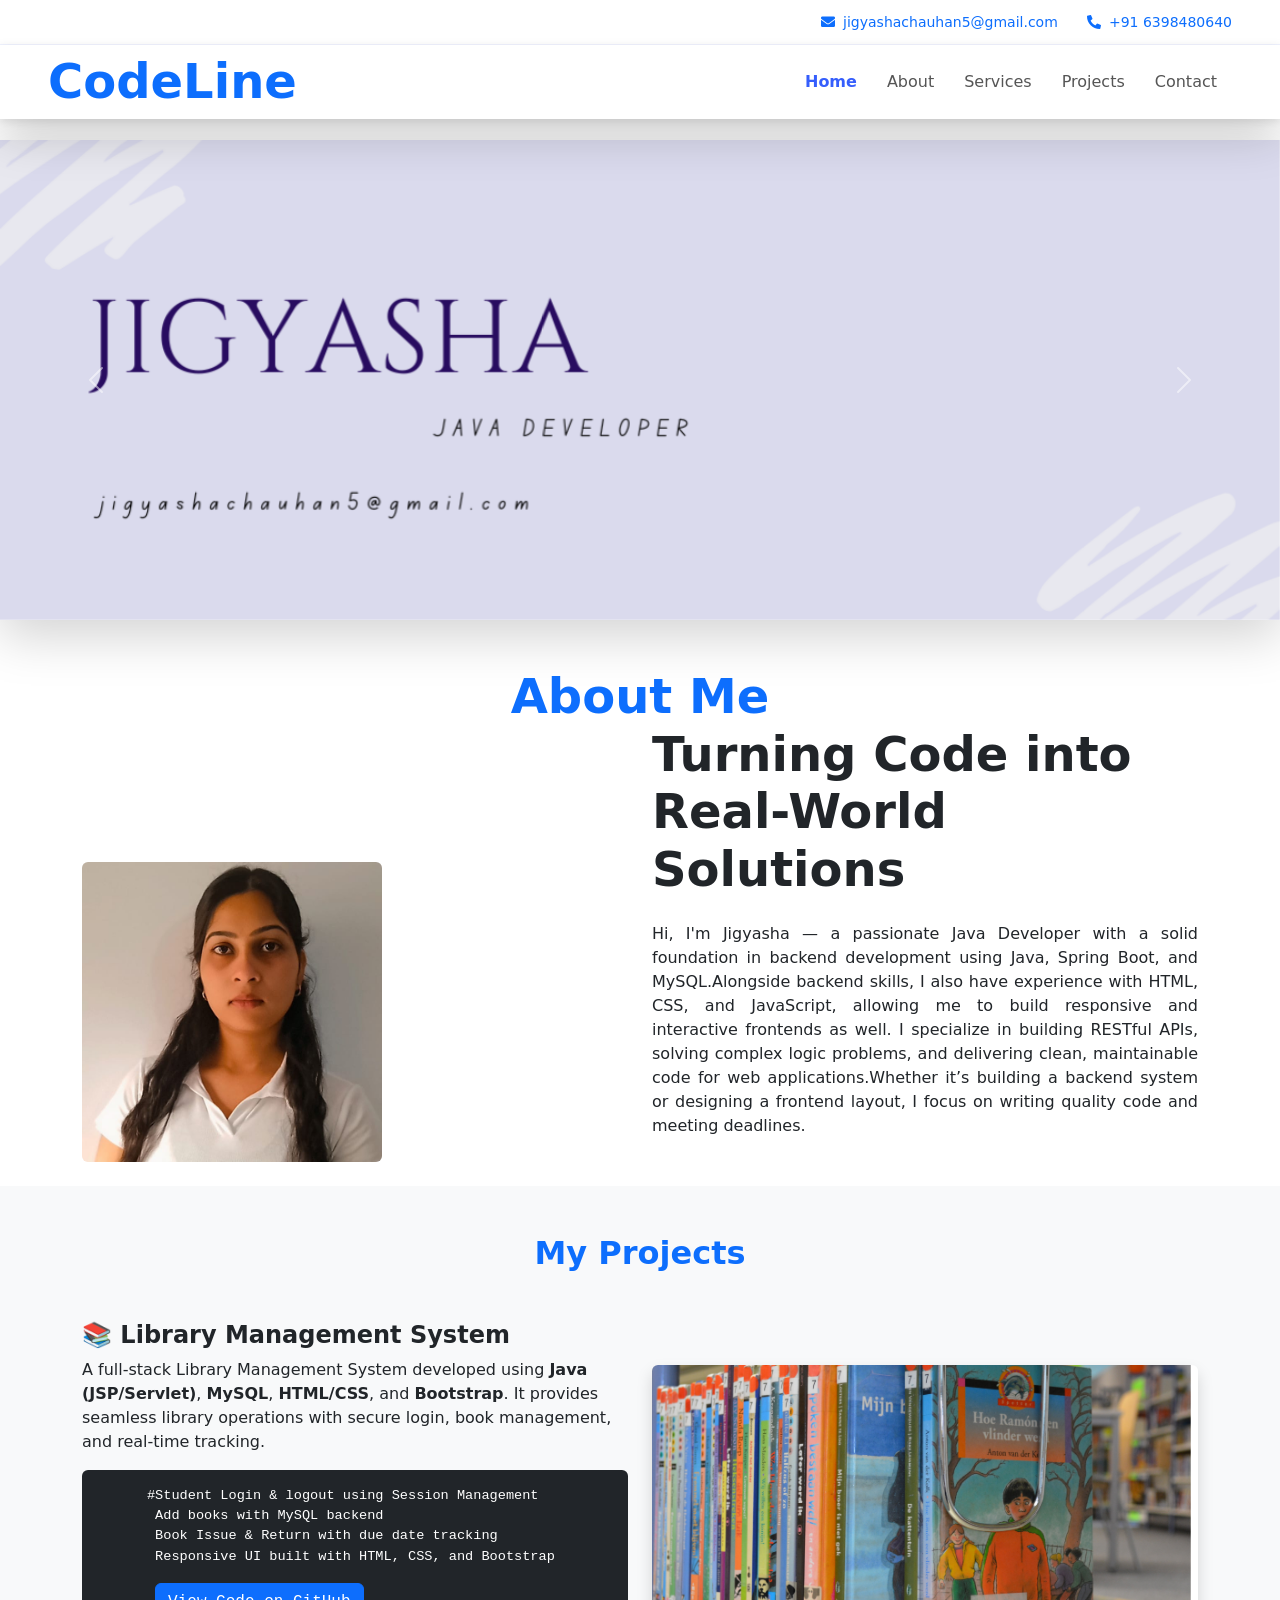
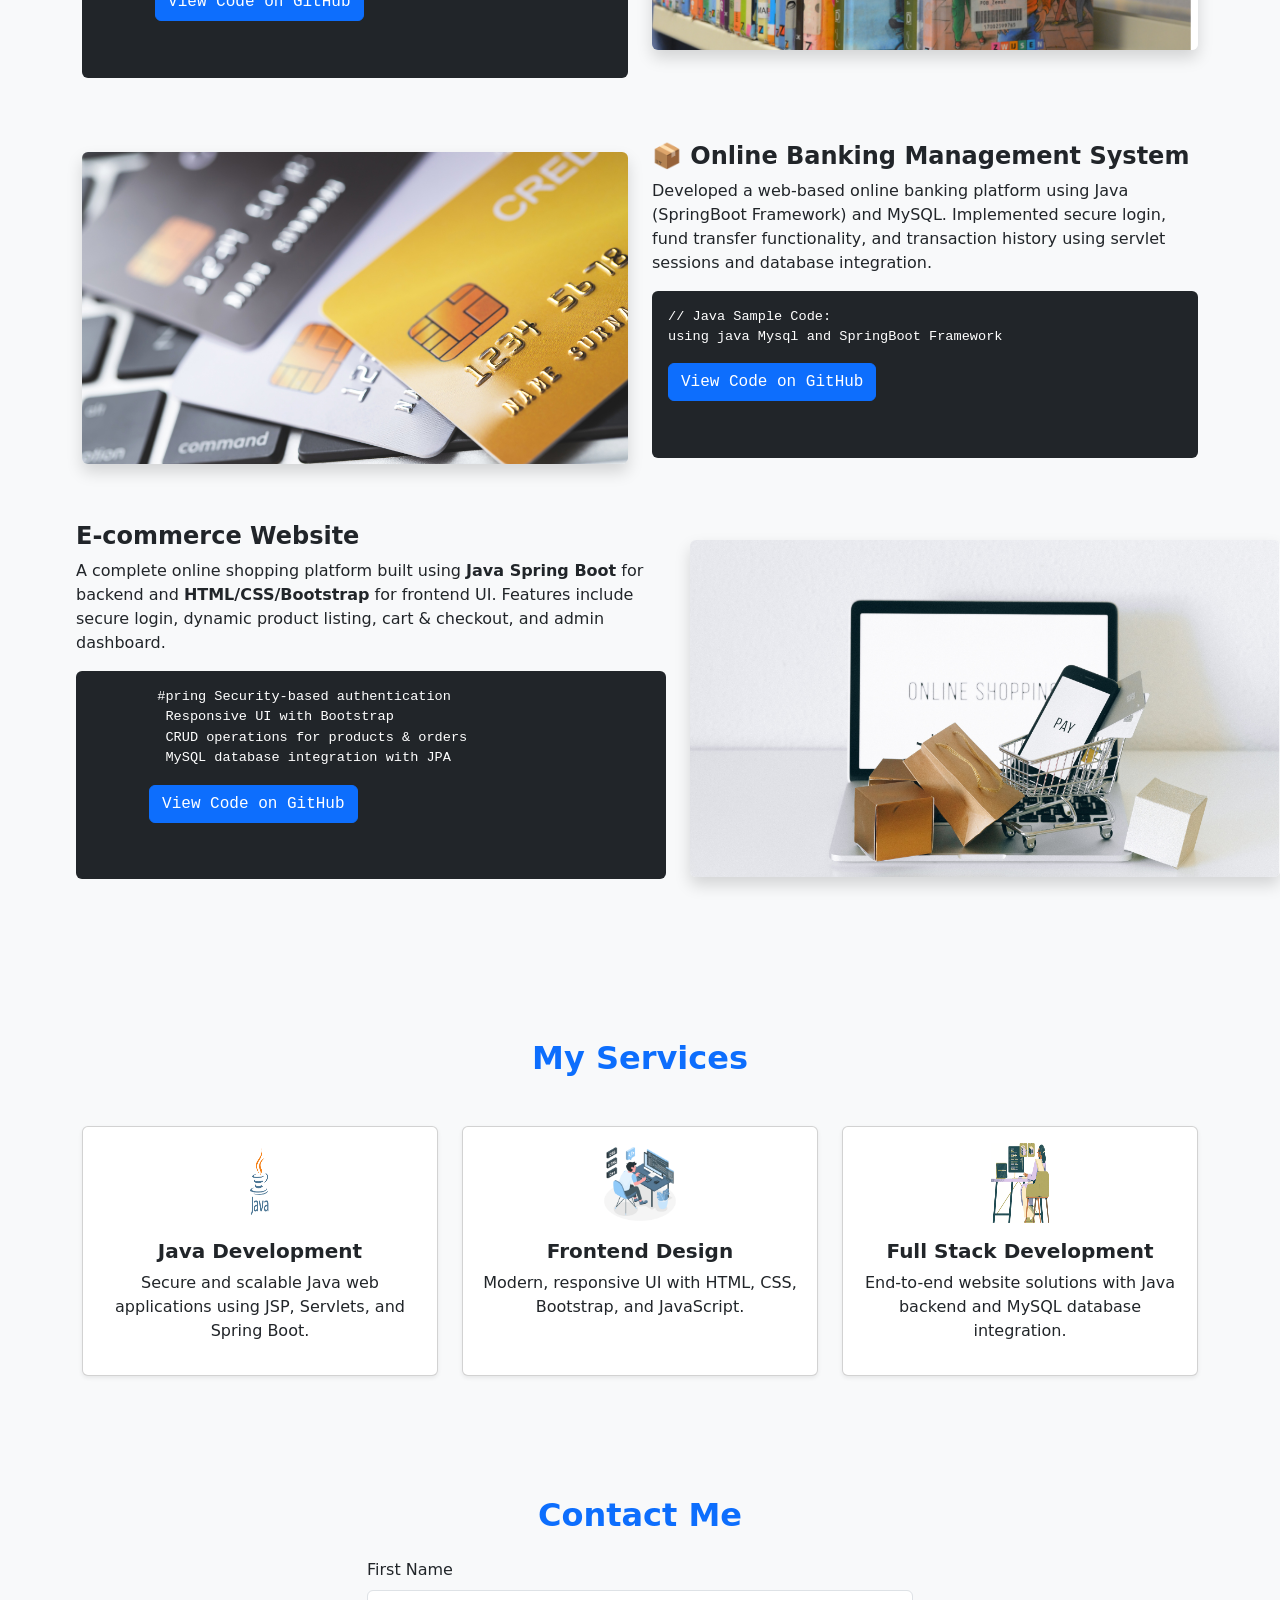
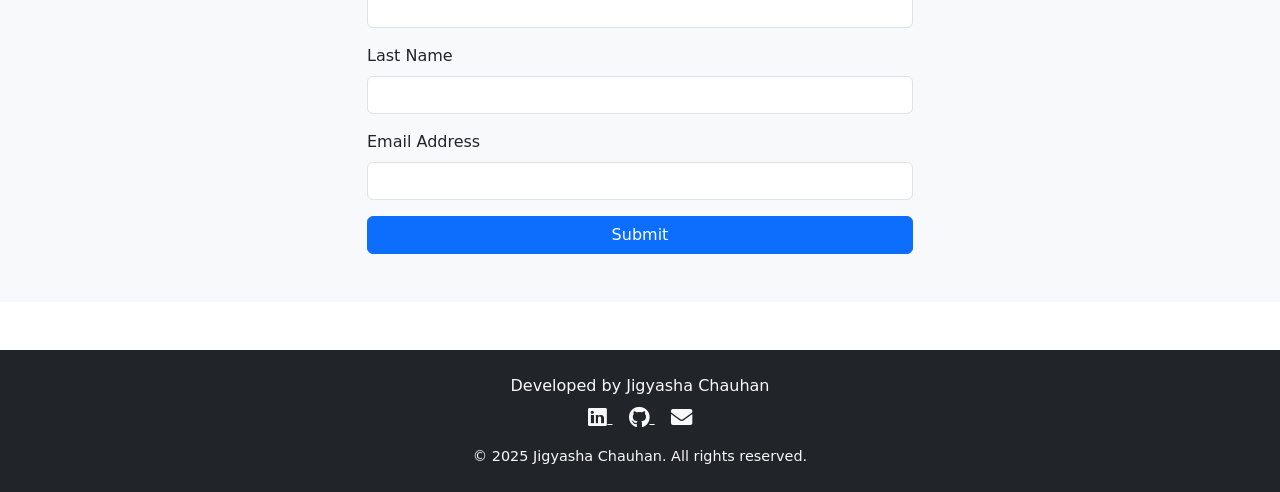
==== index.html @ df9d60b2 "Renamed to index.html" ====
<!DOCTYPE html>
<html lang="en">

<head>
  <meta charset="UTF-8">
  <meta name="viewport" content="width=device-width, initial-scale=1.0">
  <title>portfolio</title>

  <link href="https://cdn.jsdelivr.net/npm/bootstrap@5.0.2/dist/css/bootstrap.min.css" rel="stylesheet"
    integrity="sha384-EVSTQN3/azprG1Anm3QDgpJLIm9Nao0Yz1ztcQTwFspd3yD65VohhpuuCOmLASjC" crossorigin="anonymous">

  <!-- Icon Font Stylesheet -->
  <link href="https://cdnjs.cloudflare.com/ajax/libs/font-awesome/5.10.0/css/all.min.css" rel="stylesheet">
  <link href="https://cdn.jsdelivr.net/npm/bootstrap-icons@1.4.1/font/bootstrap-icons.css" rel="stylesheet">

  <link href="style.css" rel="stylesheet">

</head>

<body>

  <section>
    <!-- Navbar Start -->
 <div class="container-fluid fixed-top px-0 wow fadeIn shadow-lg  data-wow-delay="0.1s style="top: 0px">
   <div class="top-bar row gx-0 align-items-center d-none d-lg-flex">
       <div class="col-lg-6 px-5 text-end">
         
           <small><i class="fa fa-envelope text-primary me-2"></i><a href="mailto:jigyashachauhan5@gmail.com">jigyashachauhan5@gmail.com</a></small>
           <small class="ms-4"><i class="fa fa-phone-alt text-primary me-2"></i><a href="tel:+916398480640">+91 6398480640</a></small>
       </div>
   </div>
 
   <nav class="navbar navbar-expand-lg navbar-light py-lg-0 px-lg-5 wow fadeIn" data-wow-delay="0.1s">
       <a href="#" class="navbar-brand ms-4 ms-lg-0 animated slideInUp ">
           <h1 class="display-5 text-primary m-0">CodeLine</h1>
       </a>
       <button type="button" class="navbar-toggler me-4" data-bs-toggle="collapse"
           data-bs-target="#navbarCollapse">
           <span class="navbar-toggler-icon"></span>
       </button>
       <div class="collapse navbar-collapse animated slideInDown" id="navbarCollapse">
           <div class="navbar-nav ms-auto p-4 p-lg-0">
               <a href="#" class="nav-item nav-link active">Home</a>
               <a href="#about" class="nav-item nav-link">About</a>
               <a href="#services" class="nav-item nav-link">Services</a>
               <a href="#projects" class="nav-item nav-link">Projects</a>
               <a href="#contact" class="nav-item nav-link">Contact</a>
           </div>
       </div>
   </nav>
 </div>
 <!-- Navbar End -->
  </section>

  <!-- Carousel Start -->
  <div class="container-fluid p-0 mb-5 wow fadeIn shadow-lg" data-wow-delay="0.1s" style="margin-top: 140px;">
    <div id="header-carousel" class="carousel slide carousel-fade" data-bs-ride="carousel">
      <div class="carousel-inner">
        <div class="carousel-item active">
          <img class="img-fluid" src="images/bn page.png" alt="">
        </div>
        <div class="carousel-item">
          <img class="img-fluid" src="images/Single Image.png" alt="">
          <div class="carousel-caption">
            <div class="container">
              <div class="row justify-content-start">
                <!-- <div class="col-lg-5">
                  <h4 class="display-4 mb-0 animated slideInDown text-primary">Turning Ideas into Code, and Code into
                    Solutions.</h4>
                  <hr>
                  <a href="tel:+916398480640" class="btn btn-danger py-2 px-5 animated slideInDown">
                    <b>Call</b></a>
                </div> -->

              </div>
            </div>
          </div>
        </div>
      </div>
      <button class="carousel-control-prev" type="button" data-bs-target="#header-carousel" data-bs-slide="prev">
        <span class="carousel-control-prev-icon" aria-hidden="true"></span>
        <span class="visually-hidden">Previous</span>
      </button>
      <button class="carousel-control-next" type="button" data-bs-target="#header-carousel" data-bs-slide="next">
        <span class="carousel-control-next-icon" aria-hidden="true"></span>
        <span class="visually-hidden">Next</span>
      </button>
    </div>
  </div>
  <!-- Carousel End -->

  <section>
    <p id="about" class="text-center text-primary fw-semi-bold display-5 mb-0"><b>About Me</b></p>
    <!-- About Start -->
    <div class="container-xxl">
      <div class="container">

        <div class="row g-4 align-items-end mb-4">
          <div class="col-lg-6 wow fadeInUp" data-wow-delay="0.1s">
            <img class="img-fluid rounded animated slideInLeft" src="images/photo.jpg" alt=""
              style="width: 300px; height: 300px;  border-radius: 50%;">
          </div>
          <div class="col-lg-6 wow fadeInUp" data-wow-delay="0.3s">

            <h1 class="display-5 mb-4">Turning Code into Real-World Solutions</h1>
            <p class="mb-4" style="text-align: justify;">Hi, I'm Jigyasha — a passionate Java Developer with a solid
              foundation in backend development using Java, Spring Boot, and MySQL.Alongside backend skills, I also have
              experience with HTML, CSS, and JavaScript, allowing me to build
              responsive and interactive frontends as well. I specialize in building RESTful APIs, solving complex logic
              problems, and delivering clean, maintainable
              code for web applications.Whether it’s building a backend system or designing a frontend layout, I focus
              on writing quality code and
              meeting deadlines.
            </p>
          </div>
        </div>
      </div>
    </div>
  </section>

  <!--Projects-->
  <section id="projects" class="py-5 bg-light">
    <div class="container">
      <h2 class="text-center text-primary fw-bold mb-5">My Projects</h2>

      <!-- Project 1 -->
      <div class="row mb-5 align-items-center">
        <!-- Left: Project Code/Description -->
        <div class="col-md-6">
          <h4 class="fw-bold">📚 Library Management System</h4>
          <p>
            A full-stack Library Management System developed using <strong>Java (JSP/Servlet)</strong>,
            <strong>MySQL</strong>, <strong>HTML/CSS</strong>, and <strong>Bootstrap</strong>.
            It provides seamless library operations with secure login, book management, and real-time tracking.
          </p>
          <pre class="bg-dark text-white p-3 rounded" style="font-size: 0.85rem;">
      #Student Login & logout using Session Management
       Add books with MySQL backend
       Book Issue & Return with due date tracking
       Responsive UI built with HTML, CSS, and Bootstrap
       <a href="https://github.com/Jigyasha-Chauhan555/Library-Management-System" class="btn btn-primary mt-3">View Code on GitHub</a>

    </pre>
        </div>
        <!-- Right: Image/Preview (optional) -->
        <div class="col-md-6 text-center">
          <img src="images/library design.png" class="img-fluid rounded shadow"
            style="max-width: 100%; height: auto;" alt="Car Price Project">
        </div>
      </div>

      <!-- Project 2 -->
      <div class="row mb-5 align-items-center flex-md-row-reverse">
        <!-- Left: Project Description -->
        <div class="col-md-6">
          <h4 class="fw-bold">📦 Online Banking Management System</h4>
          <p>
            Developed a web-based online banking platform using Java (SpringBoot Framework) and MySQL. Implemented
            secure login, fund transfer functionality, and transaction history using servlet sessions and database
            integration.
          </p>
          <pre class="bg-dark text-white p-3 rounded" style="font-size: 0.85rem;">
// Java Sample Code:
using java Mysql and SpringBoot Framework
<a href="https://github.com/Jigyasha-Chauhan555/online-banking-springboot-project" class="btn btn-primary mt-3">View Code on GitHub</a>

        </pre>
        </div>
        <!-- Right: Image (optional) -->
        <div class="col-md-6 text-center">
          <img src="images/banking design.png" class="img-fluid rounded shadow" style="max-width: 100%; height: auto;"
            alt="Inventory System">
        </div>
      </div>

    </div>

    <!-- Project 3 -->
    <div class="row mb-5 align-items-center" style="margin-left: 5%;">
      <!-- Left: Project Code/Description -->
      <div class="col-md-6">
        <h4 class="fw-bold"> E-commerce Website</h4>
        <p>
          A complete online shopping platform built using <strong>Java Spring Boot</strong> for backend and
          <strong>HTML/CSS/Bootstrap</strong> for frontend UI. Features include secure login, dynamic product listing,
          cart & checkout, and admin dashboard.
        </p>
        </p>
        <pre class="bg-dark text-white p-3 rounded" style="font-size: 0.85rem;">
        #pring Security-based authentication
         Responsive UI with Bootstrap
         CRUD operations for products & orders
         MySQL database integration with JPA
       <a href="https://github.com/Jigyasha-Chauhan555/E-Commerce-website" class="btn btn-primary mt-3">View Code on GitHub</a>

    </pre>
      </div>
      <!-- Right: Image/Preview (optional) -->
      <div class="col-md-6 text-center">
        <img src="images/shopping design.png" class="img-fluid rounded shadow" style="max-width: 100%; height: auto;"
          alt="Car Price Project">
      </div>
    </div>
  </section>
  <!--Projects ends-->

  <!--Services-->

  <section id="services" class="py-5 bg-light">
    <div class="container">
      <h2 class="text-center mb-5 text-primary">My Services</h2>
      <div class="row text-center">

        <!-- Java Development -->
        <div class="col-md-4 mb-4">
          <div class="card h-100 shadow-sm p-3">
            <img src="images/Untitled design.png" alt="Java" class="mx-auto" style="width: 80px; height: 80px;">
            <h5 class="mt-3 fw-bold">Java Development</h5>
            <p>Secure and scalable Java web applications using JSP, Servlets, and Spring Boot.</p>
          </div>
        </div>

        <!-- Frontend Design -->
        <div class="col-md-4 mb-4">
          <div class="card h-100 shadow-sm p-3">
            <img src="images/web_development.png" alt="Frontend" class="mx-auto" style="width: 80px; height: 80px;">
            <h5 class="mt-3 fw-bold">Frontend Design</h5>
            <p>Modern, responsive UI with HTML, CSS, Bootstrap, and JavaScript.</p>
          </div>
        </div>

        <!-- Full Stack Development -->
        <div class="col-md-4 mb-4">
          <div class="card h-100 shadow-sm p-3">
            <img src="images/developer design.png" alt="Full Stack" class="mx-auto" style="width: 80px; height: 80px;">
            <h5 class="mt-3 fw-bold">Full Stack Development</h5>
            <p>End-to-end website solutions with Java backend and MySQL database integration.</p>
          </div>
        </div>

      </div>
    </div>
  </section>
  <!--Services ends-->


  <!--contant -->

  <section id="contact" class="py-5 bg-light">
    <div class="container">
      <h2 class="text-center text-primary mb-4">Contact Me</h2>
      <div class="row justify-content-center">
        <div class="col-md-6">
          <form action="https://formsubmit.co/jigyashachauhan555@gmail.com" method="POST">
            <input type="hidden" name="_captcha" value="false">

            <div class="mb-3">
              <label for="firstName" class="form-label">First Name</label>
              <input type="text" name="First Name" class="form-control" id="firstName" required>
            </div>

            <div class="mb-3">
              <label for="lastName" class="form-label">Last Name</label>
              <input type="text" name="Last Name" class="form-control" id="lastName" required>
            </div>

            <div class="mb-3">
              <label for="email" class="form-label">Email Address</label>
              <input type="email" name="Email" class="form-control" id="email" required>
            </div>

            <div class="d-grid">
              <button type="submit" class="btn btn-primary">Submit</button>
            </div>
          </form>
        </div>
      </div>
    </div>
  </section>


  <!--contact ends-->

  <!--Footer-->
  <footer class="bg-dark text-light text-center py-4 mt-5">
    <div class="container">
      <p class="mb-2">Developed by Jigyasha Chauhan</p>

      <div class="social-icons mb-3">
        <a href="https://www.linkedin.com/in/jigyasha-chauhan-abb325311/" target="_blank" class="mx-2 text-light">
          <i class="fab fa-linkedin fa-lg"></i>
        </a>
        <a href="https://github.com/Jigyasha-Chauhan555" target="_blank" class="mx-2 text-light">
          <i class="fab fa-github fa-lg"></i>
        </a>
        <a href="mailto:jigyashachauhan5@gmail.com" class="mx-2 text-light">
          <i class="fas fa-envelope fa-lg"></i>
        </a>
      </div>

      <p class="mb-0" style="font-size: 0.9rem;">© 2025 Jigyasha Chauhan. All rights reserved.</p>
    </div>
  </footer>
  <!--Footer ends-->

</body>

</html>
---- style.css ----
:root {
    --primary: #355EFC;
    --secondary: #E93C05;
    --tertiary: #555555;
    --light: #DFE4FD;
    --dark: #011A41;
}

.back-to-top {
    position: fixed;
    display: none;
    right: 30px;
    bottom: 30px;
    z-index: 99;
}

/* Top bar styling */
.top-bar {
    height: 45px;
    border-bottom: 1px solid rgba(53, 94, 252, .07);
    position: relative; 
    z-index: auto;
    background-color: white;
    box-shadow: 0 2px 10px rgba(0, 0, 0, 0.1);
}

.top-bar .col-lg-6 {
    margin-left: auto;
    text-align: right;
}

.top-bar a {
    text-decoration: none;
}

nav.navbar {
    position: relative;
    z-index: 1030;
    background-color: white;
    box-shadow: 0 2px 10px rgba(0, 0, 0, 0.1);
}

/*** Navbar ***/
h1,
.h1,
h2,
.h2,
.fw-bold {
    font-weight: 700 !important;
}

h3,
.h3,
h4,
.h4,
.fw-medium {
    font-weight: 600 !important;
}

h5,
.h5,
h6,
.h6,
.fw-semi-bold {
    font-weight: 500 !important;
}


.fixed-top {
    transition: .5s;
}

.navbar .navbar-nav .nav-link {
    padding: 25px 15px;
    color: var(--tertiary);
    outline: none;
}

.navbar .navbar-nav .nav-link:hover,
.navbar .navbar-nav .nav-link.active {
    color: var(--primary);
    font-weight: 800;
}

@media (max-width: 991.98px) {
    .navbar .navbar-nav {
        margin-top: 10px;
        border-top: 1px solid rgba(0, 0, 0, .07);
        background: #FFFFFF;
    }

    .navbar .navbar-nav .nav-link {
        padding: 10px;
    }
}

@media (min-width: 992px) {
    #header-carousel {
        margin-top: 120px;
    }
}
 /* Carousel start  */
.carousel-inner .carousel-item img {
  width: 100%;
  height: 480px; 
  object-fit: cover; 
  display: block;
  margin: 0 auto; 
}
 /* Carousel End  */
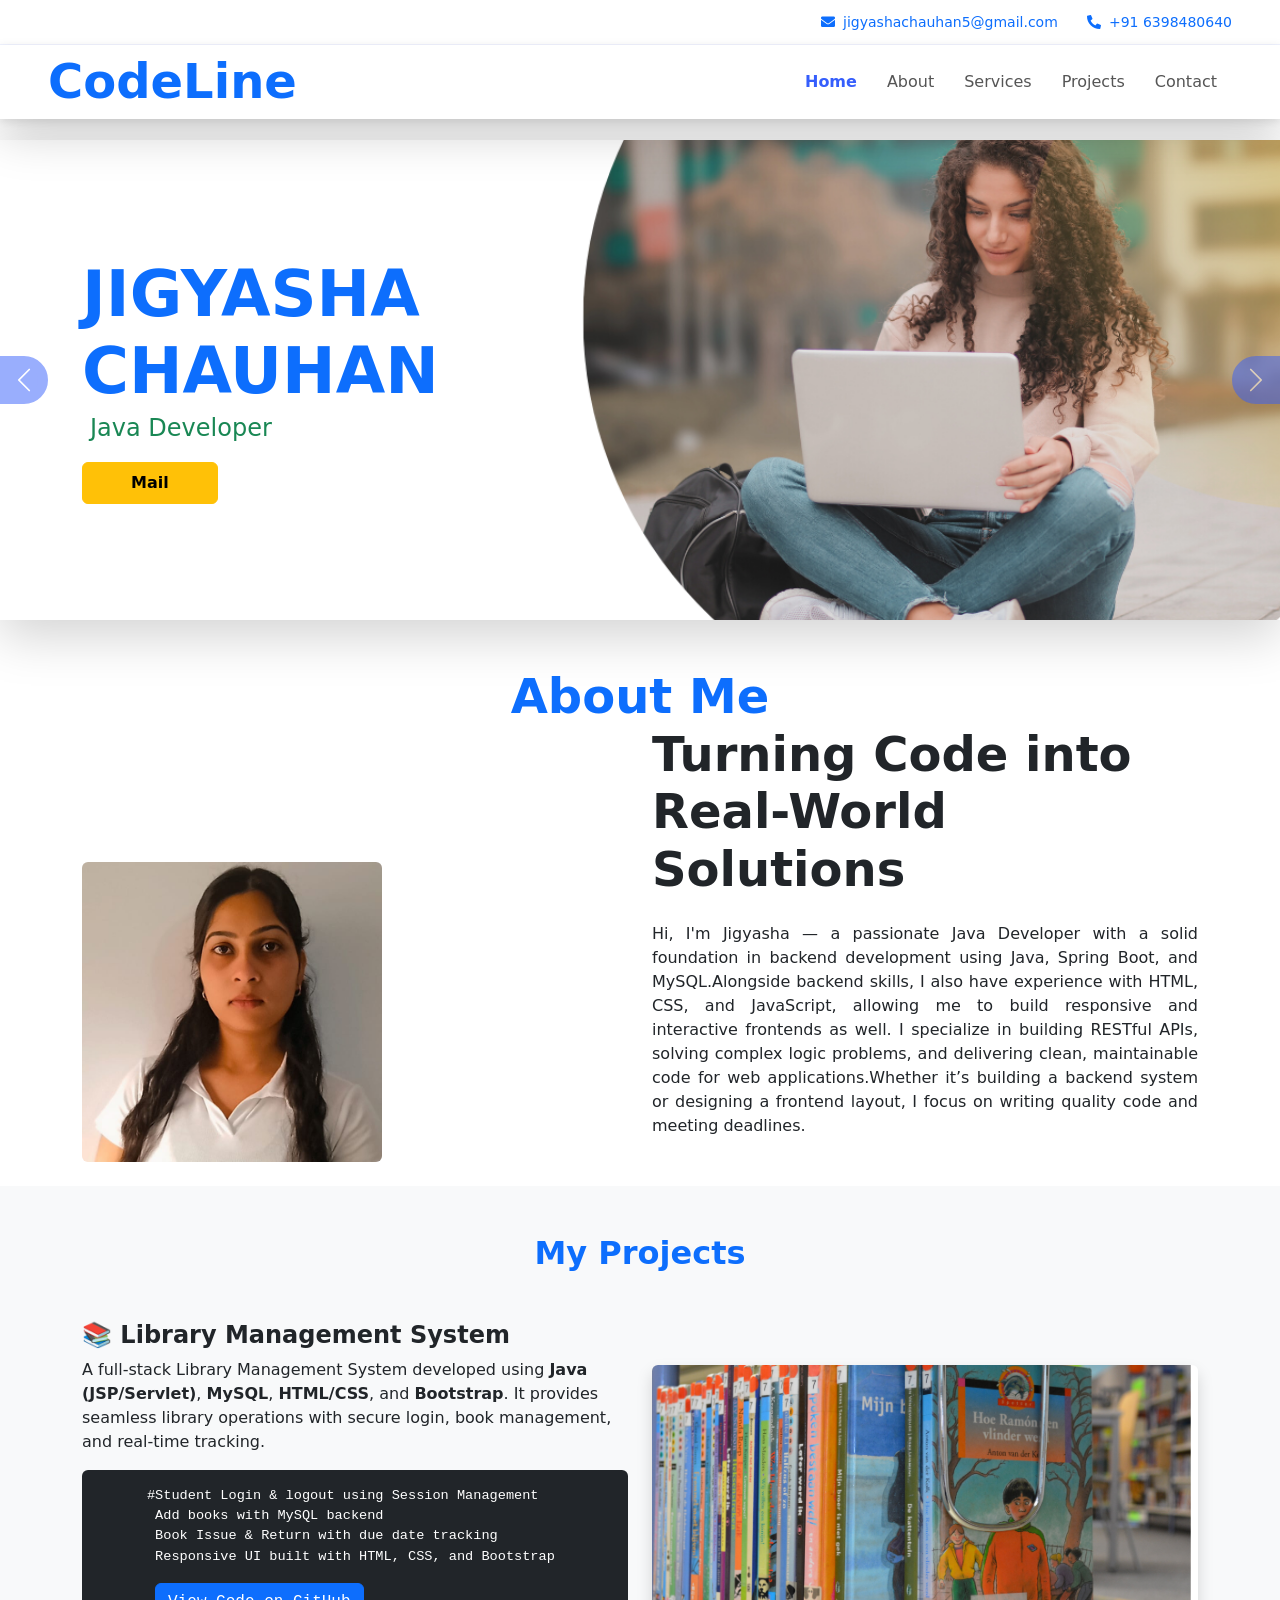
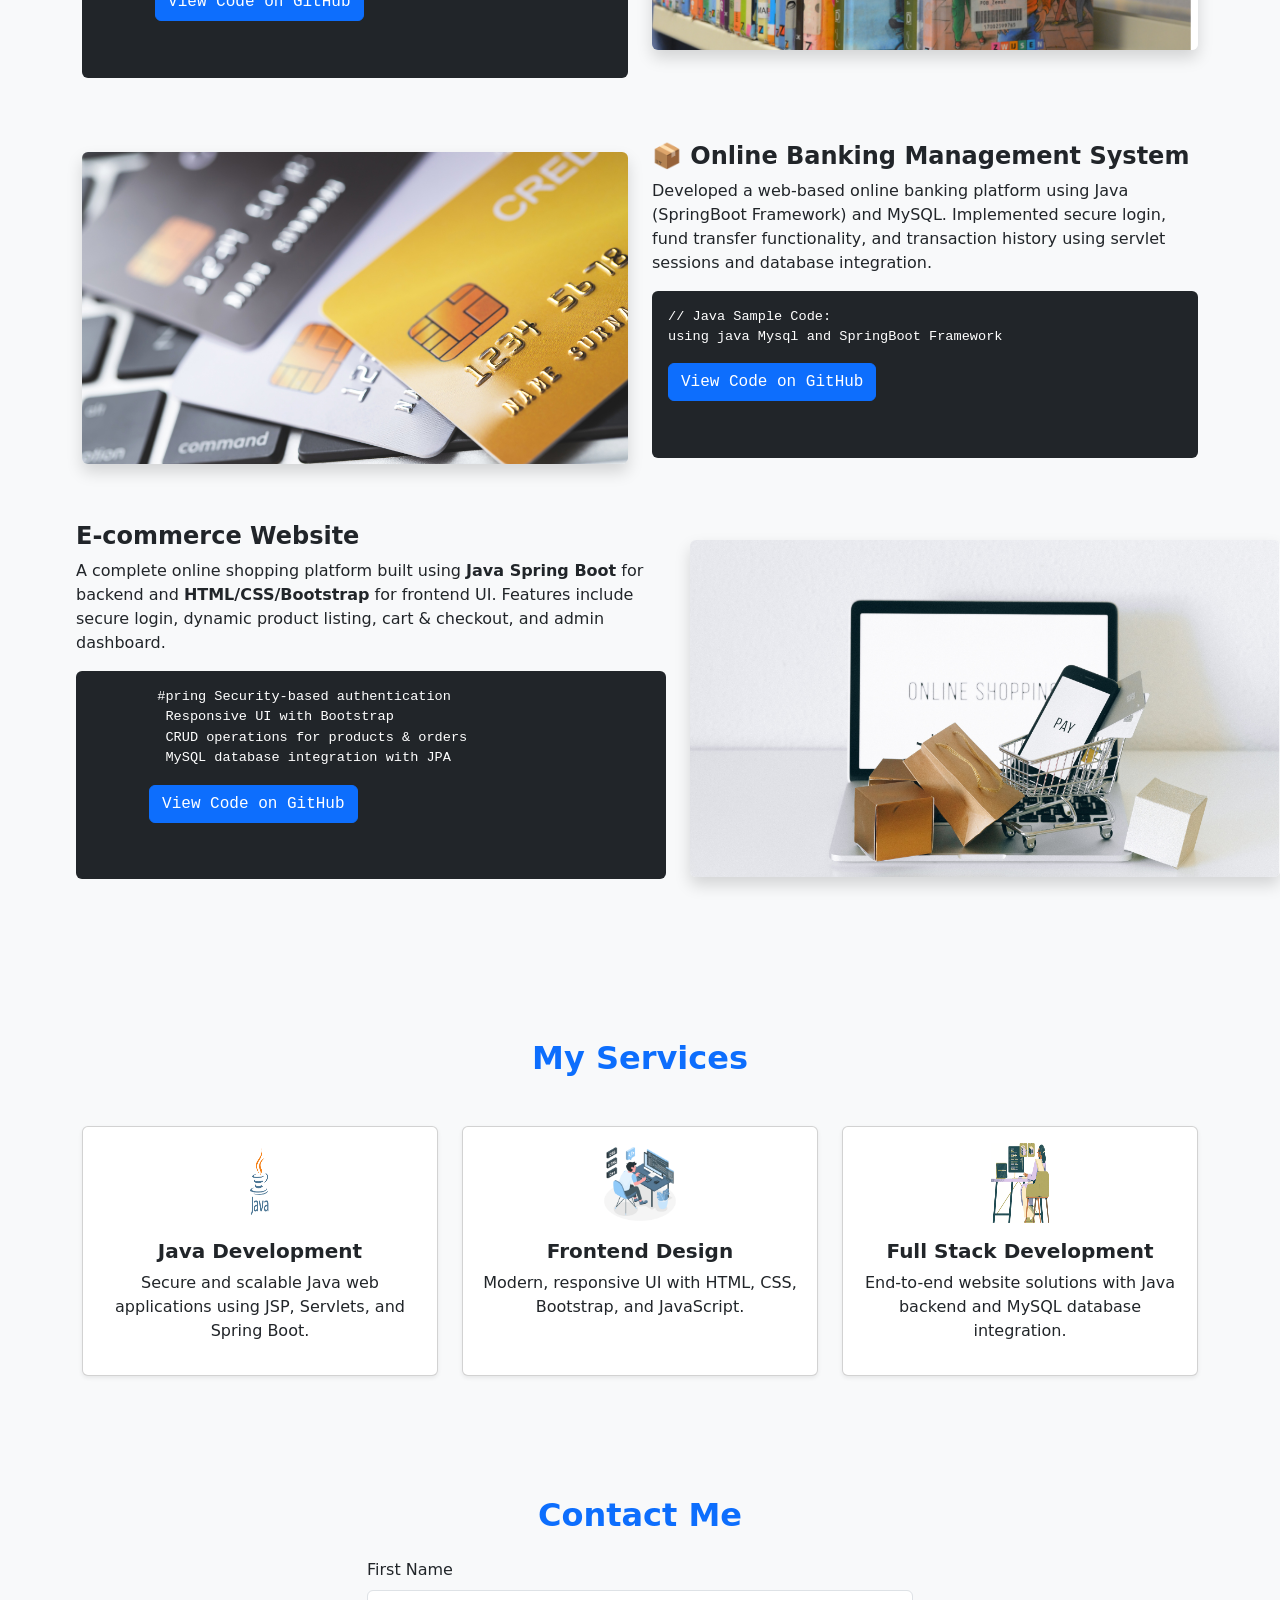
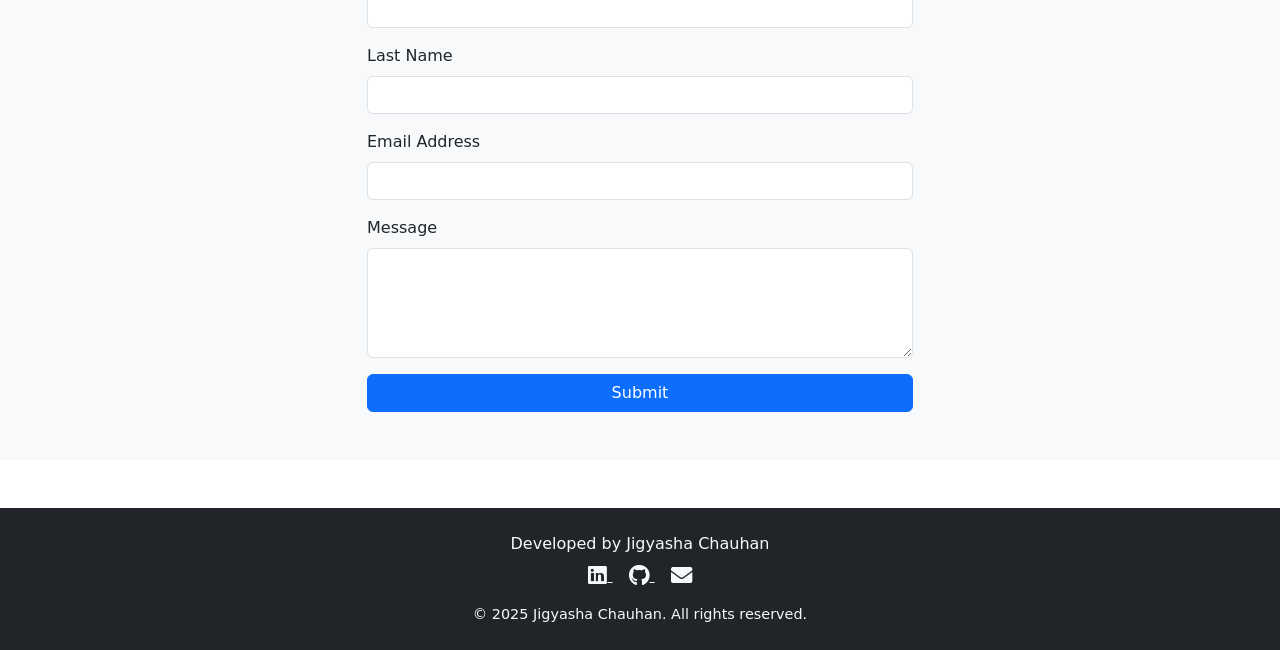
==== commit 110153de: "Add file" ====
--- a/index.html
+++ b/index.html
@@ -21,35 +21,36 @@
 
   <section>
     <!-- Navbar Start -->
- <div class="container-fluid fixed-top px-0 wow fadeIn shadow-lg  data-wow-delay="0.1s style="top: 0px">
-   <div class="top-bar row gx-0 align-items-center d-none d-lg-flex">
-       <div class="col-lg-6 px-5 text-end">
-         
-           <small><i class="fa fa-envelope text-primary me-2"></i><a href="mailto:jigyashachauhan5@gmail.com">jigyashachauhan5@gmail.com</a></small>
-           <small class="ms-4"><i class="fa fa-phone-alt text-primary me-2"></i><a href="tel:+916398480640">+91 6398480640</a></small>
-       </div>
-   </div>
- 
-   <nav class="navbar navbar-expand-lg navbar-light py-lg-0 px-lg-5 wow fadeIn" data-wow-delay="0.1s">
-       <a href="#" class="navbar-brand ms-4 ms-lg-0 animated slideInUp ">
-           <h1 class="display-5 text-primary m-0">CodeLine</h1>
-       </a>
-       <button type="button" class="navbar-toggler me-4" data-bs-toggle="collapse"
-           data-bs-target="#navbarCollapse">
-           <span class="navbar-toggler-icon"></span>
-       </button>
-       <div class="collapse navbar-collapse animated slideInDown" id="navbarCollapse">
-           <div class="navbar-nav ms-auto p-4 p-lg-0">
-               <a href="#" class="nav-item nav-link active">Home</a>
-               <a href="#about" class="nav-item nav-link">About</a>
-               <a href="#services" class="nav-item nav-link">Services</a>
-               <a href="#projects" class="nav-item nav-link">Projects</a>
-               <a href="#contact" class="nav-item nav-link">Contact</a>
-           </div>
-       </div>
-   </nav>
- </div>
- <!-- Navbar End -->
+    <div class="container-fluid fixed-top px-0 wow fadeIn shadow-lg  data-wow-delay=" 0.1s style="top: 0px">
+      <div class="top-bar row gx-0 align-items-center d-none d-lg-flex">
+        <div class="col-lg-6 px-5 text-end">
+
+          <small><i class="fa fa-envelope text-primary me-2"></i><a
+              href="mailto:jigyashachauhan5@gmail.com">jigyashachauhan5@gmail.com</a></small>
+          <small class="ms-4"><i class="fa fa-phone-alt text-primary me-2"></i><a href="tel:+916398480640">+91
+              6398480640</a></small>
+        </div>
+      </div>
+
+      <nav class="navbar navbar-expand-lg navbar-light py-lg-0 px-lg-5 wow fadeIn" data-wow-delay="0.1s">
+        <a href="#" class="navbar-brand ms-4 ms-lg-0 animated slideInUp ">
+          <h1 class="display-5 text-primary m-0">CodeLine</h1>
+        </a>
+        <button type="button" class="navbar-toggler me-4" data-bs-toggle="collapse" data-bs-target="#navbarCollapse">
+          <span class="navbar-toggler-icon"></span>
+        </button>
+        <div class="collapse navbar-collapse animated slideInDown" id="navbarCollapse">
+          <div class="navbar-nav ms-auto p-4 p-lg-0">
+            <a href="#" class="nav-item nav-link active">Home</a>
+            <a href="#about" class="nav-item nav-link">About</a>
+            <a href="#services" class="nav-item nav-link">Services</a>
+            <a href="#projects" class="nav-item nav-link">Projects</a>
+            <a href="#contact" class="nav-item nav-link">Contact</a>
+          </div>
+        </div>
+      </nav>
+    </div>
+    <!-- Navbar End -->
   </section>
 
   <!-- Carousel Start -->
@@ -57,20 +58,34 @@
     <div id="header-carousel" class="carousel slide carousel-fade" data-bs-ride="carousel">
       <div class="carousel-inner">
         <div class="carousel-item active">
-          <img class="img-fluid" src="images/bn page.png" alt="">
-        </div>
-        <div class="carousel-item">
-          <img class="img-fluid" src="images/Single Image.png" alt="">
+          <img class="img-fluid" src="images/bn design.png" alt="banner">
           <div class="carousel-caption">
             <div class="container">
               <div class="row justify-content-start">
-                <!-- <div class="col-lg-5">
+                <div class="col-lg-6">
+                  <h4 class="display-3 mb-0 animated slideInLeft text-primary">JIGYASHA CHAUHAN</h4>
+                  <p class="animated slideInLeft px-2"><small class="text-success" style="font-size: 24px;">Java
+                      Developer</small> </p>
+                  <a href="mailto:jigyashachauhan5@gmail.com"
+                    class="btn btn-warning py-2 px-5 animated slideInDown"><b>Mail</b></a>
+                </div>
+
+              </div>
+            </div>
+          </div>
+        </div>
+        <div class="carousel-item">
+          <img class="img-fluid" src="images/bn design.png" alt="">
+          <div class="carousel-caption">
+            <div class="container">
+              <div class="row justify-content-start">
+                <div class="col-lg-5">
                   <h4 class="display-4 mb-0 animated slideInDown text-primary">Turning Ideas into Code, and Code into
                     Solutions.</h4>
                   <hr>
                   <a href="tel:+916398480640" class="btn btn-danger py-2 px-5 animated slideInDown">
                     <b>Call</b></a>
-                </div> -->
+                </div>
 
               </div>
             </div>
@@ -104,9 +119,11 @@
 
             <h1 class="display-5 mb-4">Turning Code into Real-World Solutions</h1>
             <p class="mb-4" style="text-align: justify;">Hi, I'm Jigyasha — a passionate Java Developer with a solid
-              foundation in backend development using Java, Spring Boot, and MySQL.Alongside backend skills, I also have
+              foundation in backend development using Java, Spring Boot, and MySQL.Alongside backend skills, I also
+              have
               experience with HTML, CSS, and JavaScript, allowing me to build
-              responsive and interactive frontends as well. I specialize in building RESTful APIs, solving complex logic
+              responsive and interactive frontends as well. I specialize in building RESTful APIs, solving complex
+              logic
               problems, and delivering clean, maintainable
               code for web applications.Whether it’s building a backend system or designing a frontend layout, I focus
               on writing quality code and
@@ -144,8 +161,8 @@
         </div>
         <!-- Right: Image/Preview (optional) -->
         <div class="col-md-6 text-center">
-          <img src="images/library design.png" class="img-fluid rounded shadow"
-            style="max-width: 100%; height: auto;" alt="Car Price Project">
+          <img src="images/library design.png" class="img-fluid rounded shadow" style="max-width: 100%; height: auto;"
+            alt="Car Price Project">
         </div>
       </div>
 
@@ -268,7 +285,10 @@
               <label for="email" class="form-label">Email Address</label>
               <input type="email" name="Email" class="form-control" id="email" required>
             </div>
-
+            <div class="mb-3">
+              <label for="message" class="form-label">Message</label>
+              <textarea class="form-control" id="message" name="message" rows="4" required></textarea>
+            </div>
             <div class="d-grid">
               <button type="submit" class="btn btn-primary">Submit</button>
             </div>
@@ -303,6 +323,10 @@
   </footer>
   <!--Footer ends-->
 
+  <!--Javascript file-->
+  <script src="https://cdn.jsdelivr.net/npm/bootstrap@5.0.2/dist/js/bootstrap.bundle.min.js"
+    integrity="sha384-MrcW6ZMFYlzcLA8Nl+NtUVF0sA7MsXsP1UyJoMp4YLEuNSfAP+JcXn/tWtIaxVXM"
+    crossorigin="anonymous"></script>
 </body>
 
 </html>
--- a/style.css
+++ b/style.css
@@ -18,7 +18,7 @@
 .top-bar {
     height: 45px;
     border-bottom: 1px solid rgba(53, 94, 252, .07);
-    position: relative; 
+    position: relative;
     z-index: auto;
     background-color: white;
     box-shadow: 0 2px 10px rgba(0, 0, 0, 0.1);
@@ -99,13 +99,60 @@
         margin-top: 120px;
     }
 }
- /* Carousel start  */
+
+/* Carousel start  */
 .carousel-inner .carousel-item img {
-  width: 100%;
-  height: 480px; 
-  object-fit: cover; 
-  display: block;
-  margin: 0 auto; 
+    width: 100%;
+    height: 480px;
+    object-fit: cover;
+    display: block;
+    margin: 0 auto;
 }
- /* Carousel End  */
- 
+
+/* Carousel End  */
+
+/* fixed image */
+.carousel-caption {
+    top: 0;
+    left: 0;
+    right: 0;
+    bottom: 0;
+    display: flex;
+    align-items: center;
+    justify-content: center;
+    text-align: start;
+    z-index: 1;
+}
+
+.carousel-control-prev,
+.carousel-control-next {
+    width: 3rem;
+}
+.carousel-control-prev-icon,
+.carousel-control-next-icon {
+    width: 3rem;
+    height: 3rem;
+    background-color: var(--primary);
+    border: 10px solid var(--primary);
+}
+
+.carousel-control-prev-icon {
+    border-radius: 0 3rem 3rem 0;
+}
+
+.carousel-control-next-icon {
+    border-radius: 3rem 0 0 3rem;
+}
+@media (max-width: 768px) {
+    #header-carousel .carousel-item {
+        position: relative;
+        min-height: 450px;
+    }
+    
+    #header-carousel .carousel-item img {
+        position: absolute;
+        width: 100%;
+        height: 100%;
+        object-fit: cover;
+    }
+}
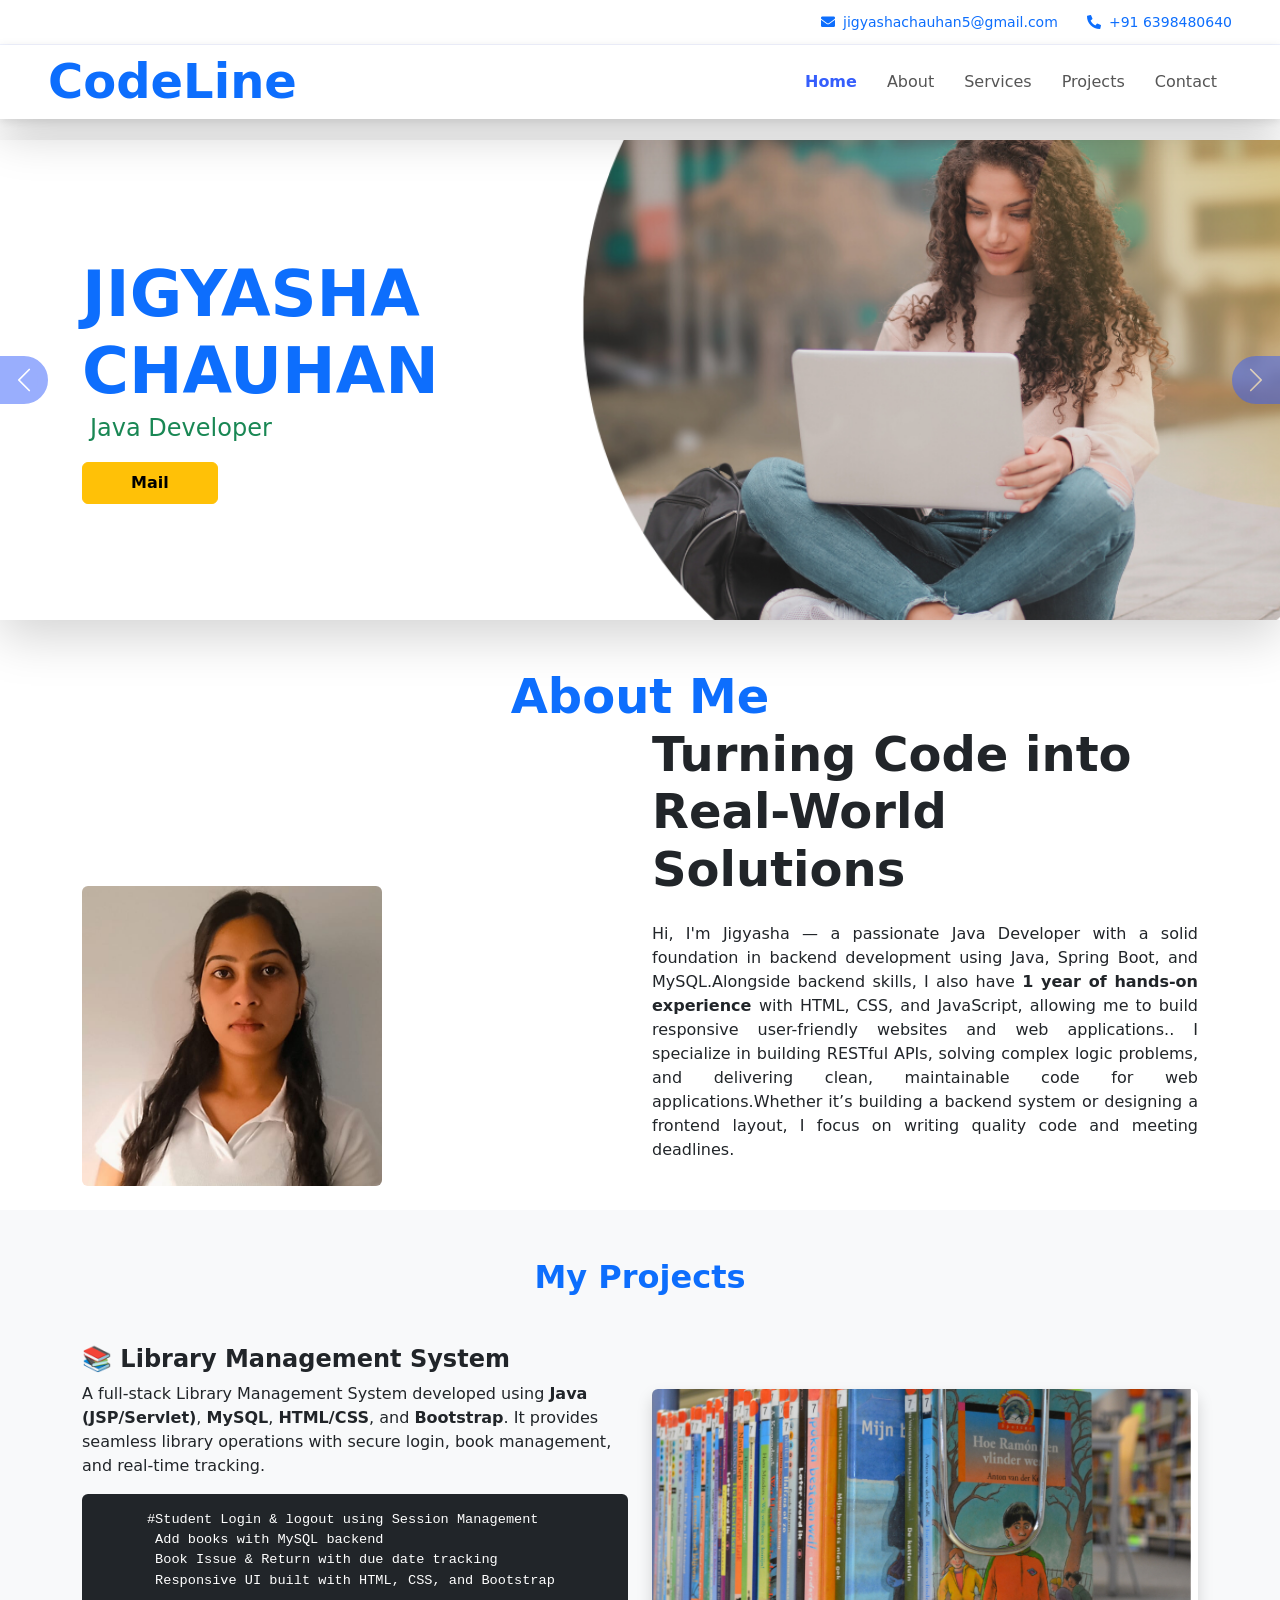
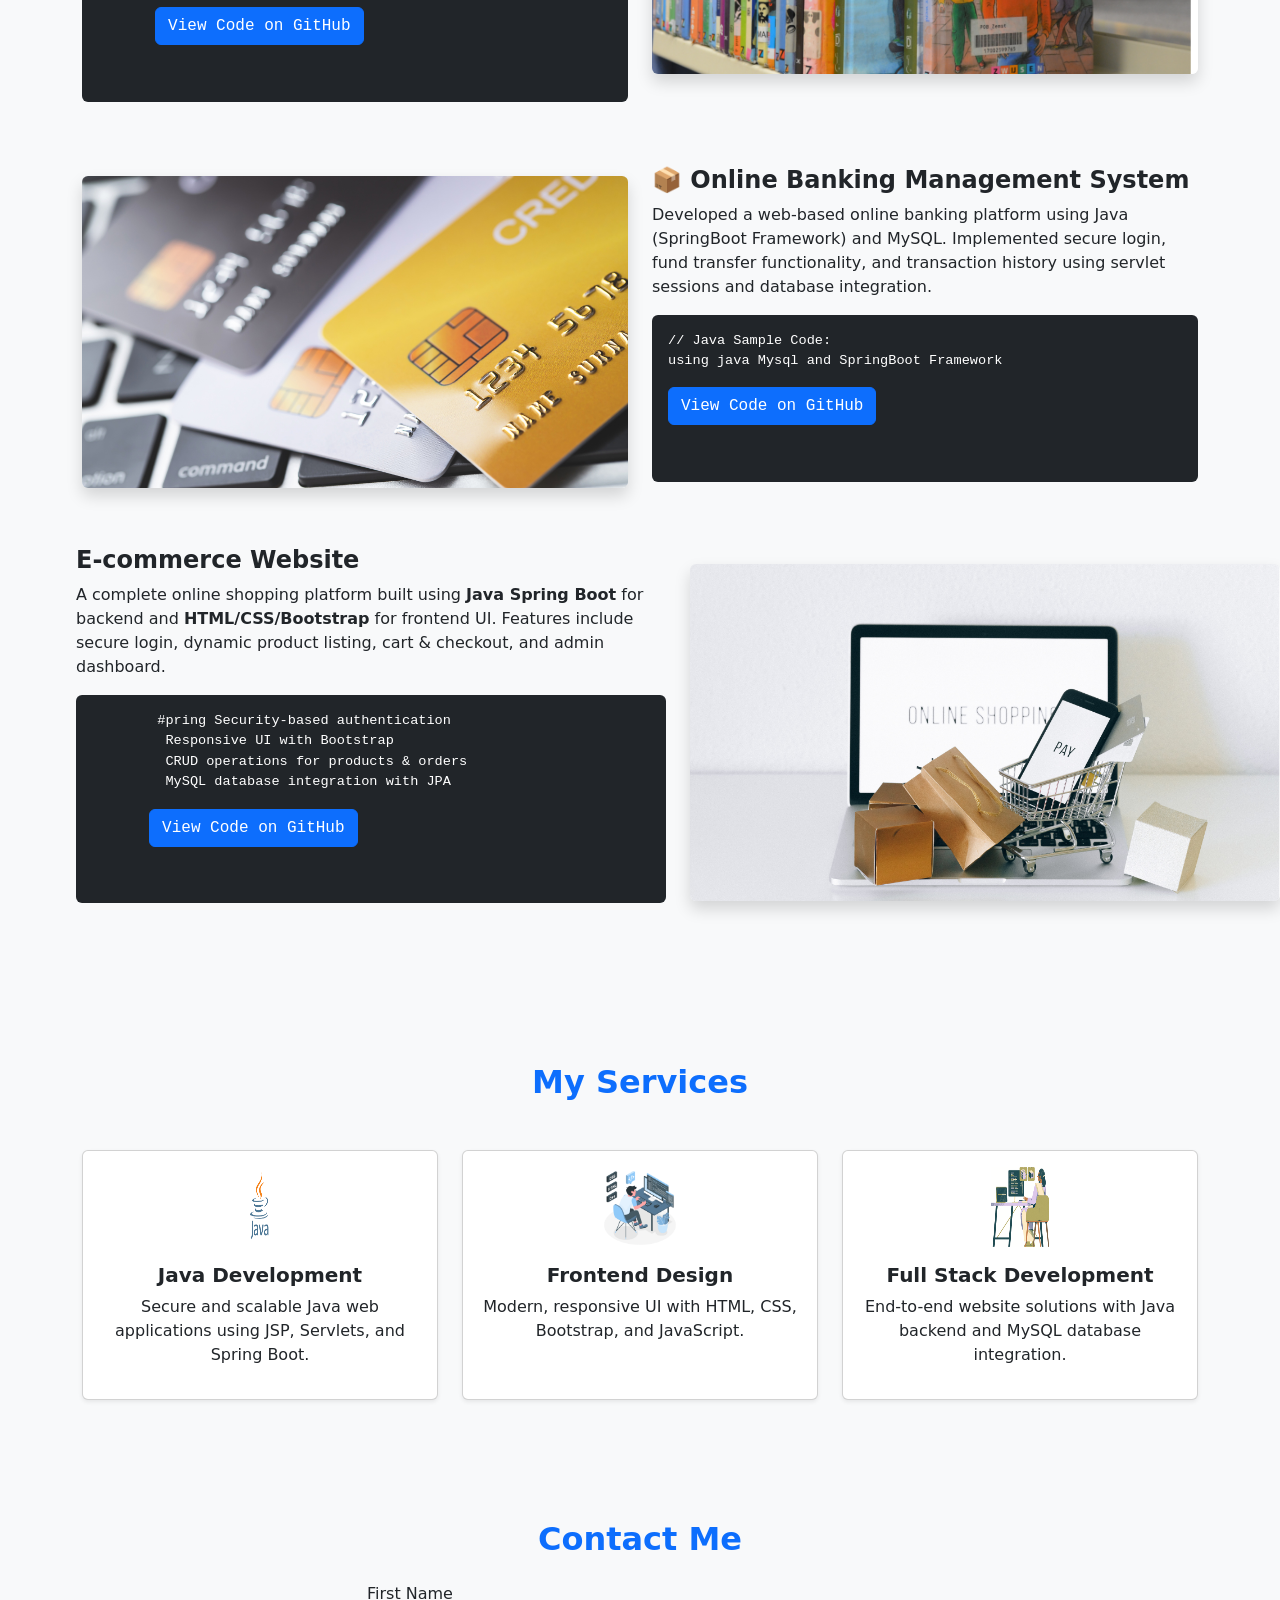
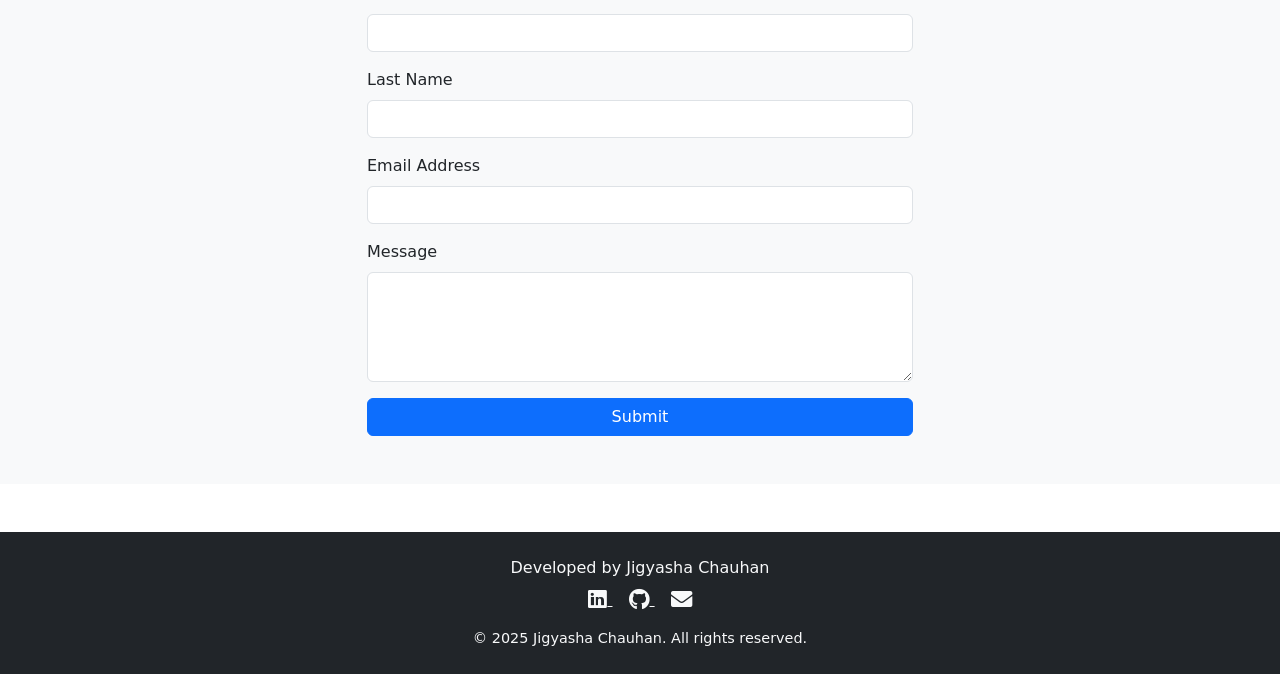
==== commit d3a2201b: "add file" ====
--- a/index.html
+++ b/index.html
@@ -26,7 +26,7 @@
         <div class="col-lg-6 px-5 text-end">
 
           <small><i class="fa fa-envelope text-primary me-2"></i><a
-              href="mailto:jigyashachauhan5@gmail.com">jigyashachauhan5@gmail.com</a></small>
+              href="mailto:jigyashachauhan5@gmail.com" target="_blank" rel="noopener noreferrer">jigyashachauhan5@gmail.com</a></small>
           <small class="ms-4"><i class="fa fa-phone-alt text-primary me-2"></i><a href="tel:+916398480640">+91
               6398480640</a></small>
         </div>
@@ -120,9 +120,9 @@
             <h1 class="display-5 mb-4">Turning Code into Real-World Solutions</h1>
             <p class="mb-4" style="text-align: justify;">Hi, I'm Jigyasha — a passionate Java Developer with a solid
               foundation in backend development using Java, Spring Boot, and MySQL.Alongside backend skills, I also
-              have
-              experience with HTML, CSS, and JavaScript, allowing me to build
-              responsive and interactive frontends as well. I specialize in building RESTful APIs, solving complex
+              have <strong>
+              1 year of hands-on experience </strong> with HTML, CSS, and JavaScript, allowing me to build
+              responsive user-friendly websites and web applications.. I specialize in building RESTful APIs, solving complex
               logic
               problems, and delivering clean, maintainable
               code for web applications.Whether it’s building a backend system or designing a frontend layout, I focus
@@ -268,7 +268,7 @@
       <h2 class="text-center text-primary mb-4">Contact Me</h2>
       <div class="row justify-content-center">
         <div class="col-md-6">
-          <form action="https://formsubmit.co/jigyashachauhan555@gmail.com" method="POST">
+          <form action="https://formsubmit.co/jigyashachauhan5@gmail.com" method="POST" id="contactForm">
             <input type="hidden" name="_captcha" value="false">
 
             <div class="mb-3">
@@ -327,6 +327,14 @@
   <script src="https://cdn.jsdelivr.net/npm/bootstrap@5.0.2/dist/js/bootstrap.bundle.min.js"
     integrity="sha384-MrcW6ZMFYlzcLA8Nl+NtUVF0sA7MsXsP1UyJoMp4YLEuNSfAP+JcXn/tWtIaxVXM"
     crossorigin="anonymous"></script>
+
+    <script>
+  document.getElementById("contactForm").addEventListener("submit", function () {
+    alert("Your message has been sent successfully!");
+  });
+</script>
+
+    
 </body>
 
 </html>
